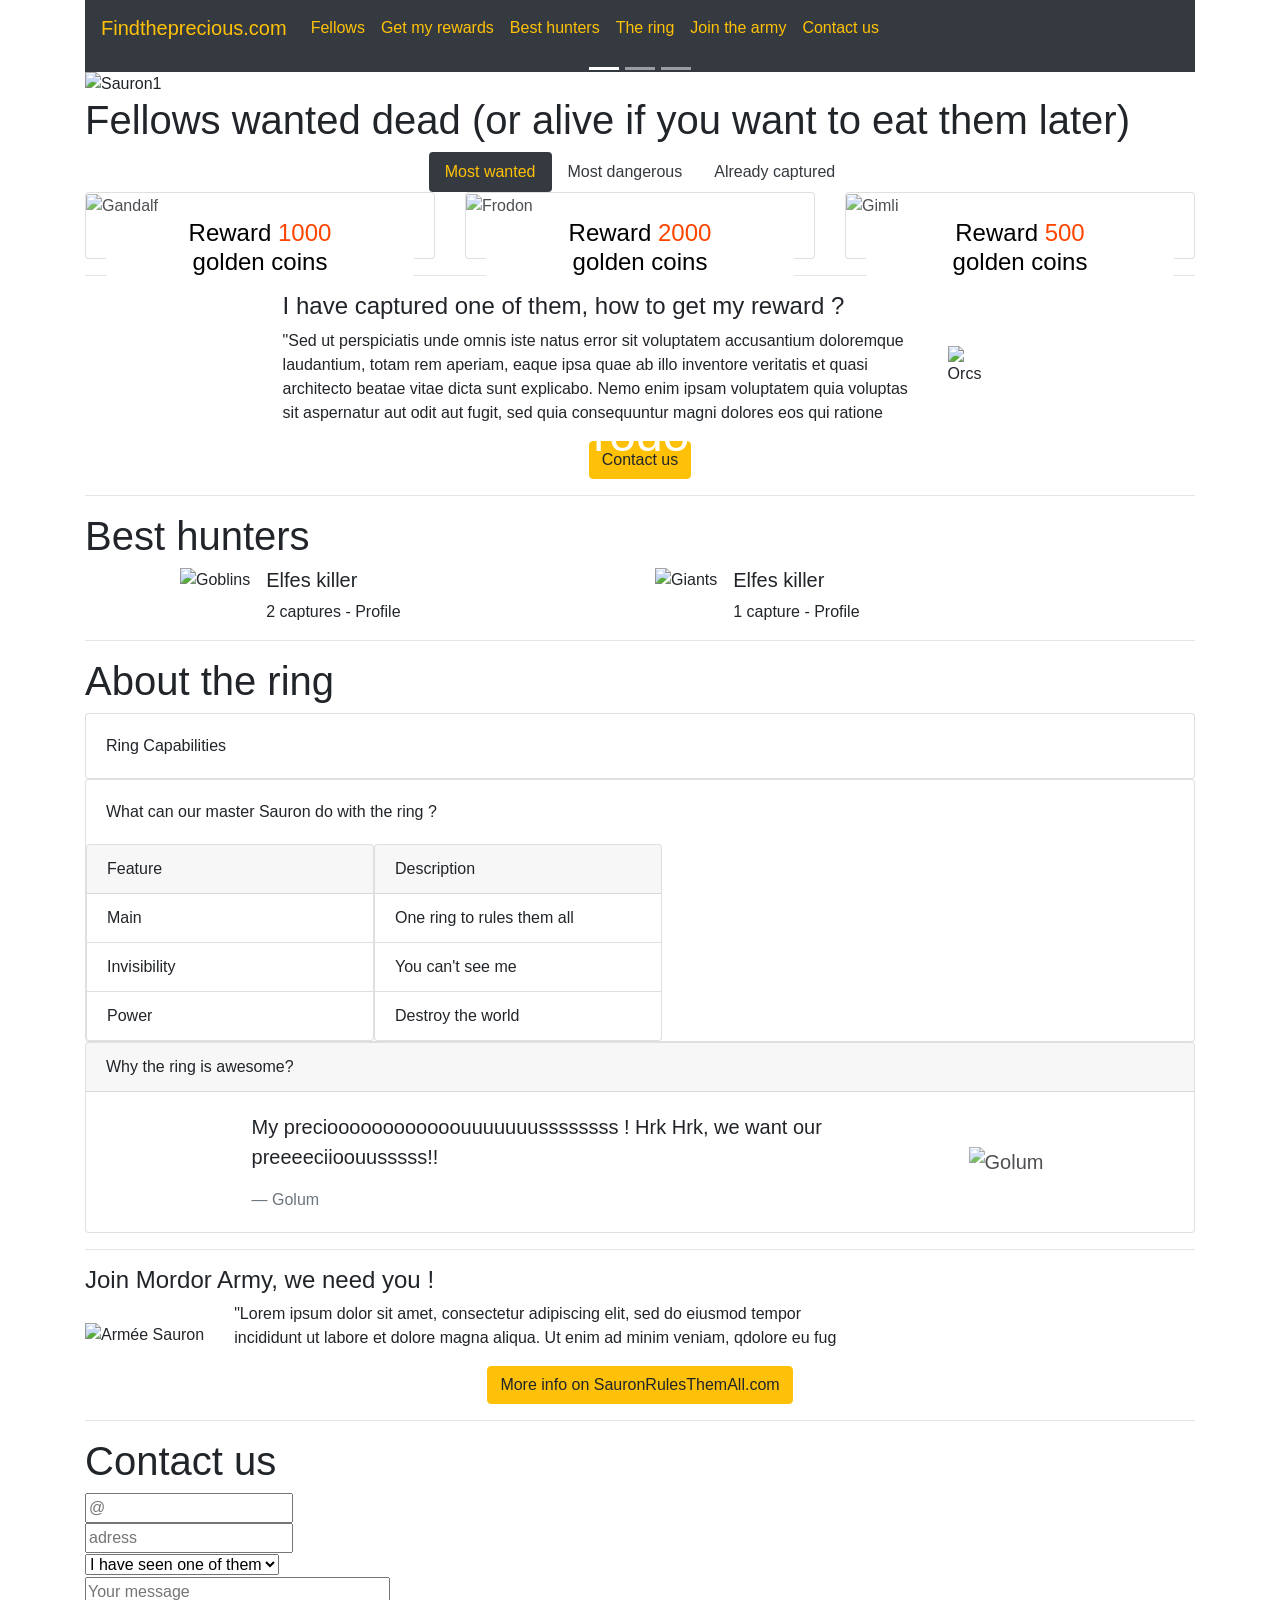
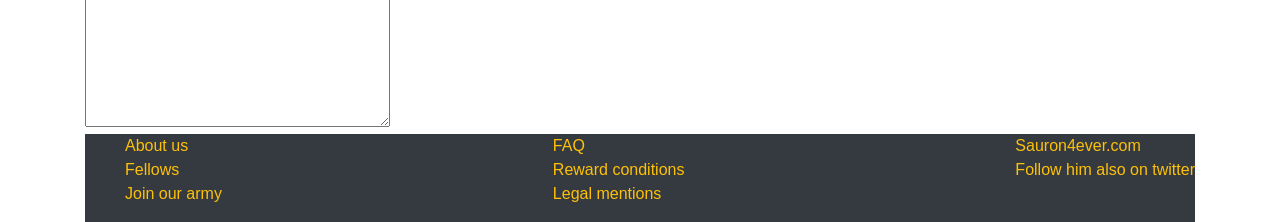
==== index.html @ 028a1921 "Initial commit" ====
<!doctype html>
<html lang="en">

<head>
    <!-- Required meta tags -->

    <meta charset="utf-8">

    <link rel="stylesheet" href="integrationFinalePart1.css">

    <meta name="viewport" content="width=device-width, initial-scale=1, shrink-to-fit=no">

    <!-- Bootstrap CSS -->

    <link rel="stylesheet" href="https://stackpath.bootstrapcdn.com/bootstrap/4.3.1/css/bootstrap.min.css"
        integrity="sha384-ggOyR0iXCbMQv3Xipma34MD+dH/1fQ784/j6cY/iJTQUOhcWr7x9JvoRxT2MZw1T" crossorigin="anonymous">

    <title>Find The Precious</title>
</head>

<body>
    <div class="container">

        <!--Début section Nav-->

        <nav class="navbar navbar-expand-lg navbar-dark bg-dark">
            <p><a class="navbar-brand text-warning" href="#FindThePrecious">Findtheprecious.com</a></p>

            <button class="navbar-toggler" type="button" data-toggle="collapse" data-target="#navbarNav"
                aria-controls="navbarNav" aria-expanded="false" aria-label="Toggle navigation">
                <span class="navbar-toggler-icon"></span>
            </button>

            <div class="collapse navbar-collapse" id="navbarNav">
                <ul class="navbar-nav">
                    <li class="nav-item active">
                        <p><a class="nav-link text-warning" href="#fellows">Fellows <span
                                    class="sr-only">(current)</span></a></p>
                    </li>

                    <li class="nav-item">
                        <p><a class="nav-link text-warning" href="#getMyRewards">Get my rewards</a></p>
                    </li>

                    <li class="nav-item">
                        <p><a class="nav-link text-warning" href="#bestHunters">Best hunters</a></p>
                    </li>

                    <li class="nav-item">
                        <p><a class="nav-link text-warning" href="#theRing">The ring</a></p>
                    </li>

                    <li class="nav-item">
                        <p><a class="nav-link text-warning" href="#joinTheArmy">Join the army</a></p>
                    </li>

                    <li class="nav-item">
                        <p><a class="nav-link text-warning" href="#contactUs" tabindex="-1"
                                aria-disabled="false">Contact
                                us</a></p>
                    </li>
                </ul>

            </div>
        </nav>

        <!--Fin section nav-->

        <!--Début section carousel-->

        <div class="bd-example">
            <div id="carouselExampleCaptions" class="carousel slide" data-ride="carousel">
                <ol class="carousel-indicators">
                    <li data-target="#carouselExampleCaptions" data-slide-to="0" class="active"></li>

                    <li data-target="#carouselExampleCaptions" data-slide-to="1"></li>

                    <li data-target="#carouselExampleCaptions" data-slide-to="2"></li>
                </ol>

                <div class="carousel-inner">
                    <div class="carousel-item active">
                        <img src="https://i.goopics.net/ayAkE.jpg" class="d-block w-100" alt="Sauron1">

                        <div class="carousel-caption">
                            <div class="row">
                                <div class="col-12">
                                    <h4>Dangerous fellowship try to destroy the ring</h4>
                                </div>
                            </div>

                            <div class="row">
                                <div class="col-12">
                                    <p>Orcs, Goblins, Balrogs, protect your master Sauron !</p>
                                </div>
                            </div>
                        </div>
                    </div>

                    <div class="carousel-item">
                        <img src="https://i.goopics.net/KeG3K.jpg" class="d-block w-100" alt="Sauron2">

                        <div class="carousel-caption">
                            <div class="row">
                                <div class="col-12">
                                    <h4>Sauron is watching you !</h4>
                                </div>
                            </div>

                            <div class="row">
                                <div class="col-12">
                                    <p>You shall not pass !</p>
                                </div>
                            </div>
                        </div>
                    </div>

                    <div class="carousel-item">
                        <img src="https://i.goopics.net/n0Dq1.jpg" class="d-block w-100" alt="Sauron3">

                        <div class="carousel-caption">
                            <div class="row">
                                <div class="col-12">
                                    <h4>What a beautiful armor</h4>
                                </div>
                            </div>

                            <div class="row">
                                <div class="col-12">
                                    <p>The mordor's army is waiting for you!</p>
                                </div>
                            </div>
                        </div>
                    </div>
                </div>

                <a class="carousel-control-prev" href="#carouselExampleCaptions" role="button" data-slide="prev">
                    <span class="carousel-control-prev-icon" aria-hidden="true"></span>

                    <span class="sr-only">Previous</span>
                </a>

                <a class="carousel-control-next" href="#carouselExampleCaptions" role="button" data-slide="next">
                    <span class="carousel-control-next-icon" aria-hidden="true"></span>

                    <span class="sr-only">Next</span>
                </a>
            </div>
        </div>

        <!--Fin de la section caroussel-->

        <!--Début de la section fellows-->

        <section id="fellows">
            <div class="row">
                <div class="col-12">
                    <h1>Fellows wanted dead <span>(or alive if you want to eat them later)</span></h1>
                </div>
            </div>

            <!--Pills-->


            <ul class="nav nav-pills justify-content-center">
                <li class="nav-item">
                    <a class="nav-link active bg-dark text-warning text-center" href="#">Most wanted</a>
                </li>

                <li class="nav-item">
                    <a class="nav-link text-dark text-center" href="#">Most dangerous</a>
                </li>

                <li class="nav-item">
                    <a class="nav-link text-dark text-center" href="#">Already captured</a>
                </li>
            </ul>

            <!--Fin Pills-->

            <!--Début Cards-->

            <div class="card-deck">
                <div class="card">
                    <section class="hover">
                        <img src="http://images.innoveduc.fr/integration_gandalf.png" class="card-img-top"
                            alt="Gandalf">
                        <div class="card-body">
                            <div class="card-img-overlay">
                                <h4 class="card-text">Reward <span>1000</span> <br>golden coins</h4>
                                <h3 class="card-title">Gandalf</h3>
                                <p class="card-text">Gandalf</p>
                            </div>
                        </div>
                    </section>
                </div>

                <div class="card">
                    <section class="hover">
                        <img src="https://i.pinimg.com/236x/86/b9/37/86b937f2db9d6435f960b27673864831--frodo-baggins-elijah-wood.jpg?b=t"
                            class="card-img-top" alt="Frodon">
                        <div class="card-body">
                            <div class="card-img-overlay">
                                <h4 class="card-text">Reward <span>2000</span> <br>golden coins</h4>
                                <h3 class="card-title">Frodon</h3>
                                <p class="card-text">Frodon</p>
                            </div>
                        </div>
                    </section>
                </div>

                <div class="card">
                    <section class="hover">
                        <img src="http://images2.fanpop.com/image/photos/10000000/Gimli-gimli-10014373-1000-1261.jpg"
                            class="card-img-top" alt="Gimli">
                        <div class="card-body">
                            <div class="card-img-overlay">
                                <h4 class="card-text">Reward <span>500</span> <br>golden coins</h4>
                                <h3 class="card-title">Gimli</h3>
                                <p class="card-text">Gimli</p>
                            </div>
                        </div>
                    </section>
                </div>
            </div>

            <!--Fin de Cards-->

            <!-- Fin de la section Fellows-->

        </section>

        <hr>

        <!--Début de la section Rewards-->

        <section id="getMyRewards">
            <div class="row d-flex justify-content-center">
                <div class="col-7">
                    <h4>I have captured one of them, how to get my reward ?</h4>
                    <p>"Sed ut perspiciatis unde omnis iste natus error sit voluptatem accusantium doloremque
                        laudantium, totam rem aperiam,
                        eaque ipsa quae ab illo inventore veritatis et quasi architecto beatae vitae dicta sunt
                        explicabo. Nemo enim ipsam
                        voluptatem quia voluptas sit aspernatur aut odit aut fugit, sed quia consequuntur magni dolores
                        eos qui ratione
                    </p>
                </div>

                <div class="align-self-center">
                    <div class="col-5">
                        <img src="https://i.goopics.net/k3JZe.jpg" alt="Orcs" title="Orcs">
                    </div>
                </div>
            </div>

            <div class="d-flex justify-content-center">
                <div class="row">
                    <div class="col-">
                        <button type="button" class="btn btn-warning">Contact us</button>
                    </div>
                </div>
            </div>
        </section>
        <!--Fin de la section Rewards-->

        <hr>

        <!--Début de la section Best hunters-->

        <section id="bestHunters">
            <h1>Best hunters</h1>

            <!--Media object-->

            <div class="row d-flex justify-content-center">
                <div class="col-5">
                    <div class="media">
                        <img src="https://i.goopics.net/yEYqv.jpg" class="mr-3" alt="Goblins">
                        <div class="media-body">
                            <h5 class="mt-0">Elfes killer</h5>
                            2 captures - Profile
                        </div>
                    </div>
                </div>

                <div class="col-5">
                    <div class="media">
                        <img src="https://i.goopics.net/7JwZN.jpg" class="mr-3" alt="Giants">
                        <div class="media-body">
                            <h5 class="mt-0">Elfes killer</h5>
                            1 capture - Profile
                        </div>
                    </div>
                </div>
            </div>

            <!--Fin Media object-->

        </section>

        <!--Fin section Best hunters-->

        <hr>

        <!--Début de la section The ring-->

        <section id="theRing">

            <h1>About the ring</h1>

            <!--Cards-->

            <div class="card">
                <div class="card-body">
                    Ring Capabilities
                </div>
            </div>

            <div class="card">
                <div class="card-body">
                    What can our master Sauron do with the ring ?
                </div>

                <div class="row no-gutters">
                    <div class="col-">
                        <div class="card" style="width: 18rem;">
                            <div class="card-header">
                                Feature
                            </div>
                            <ul class="list-group list-group-flush">
                                <li class="list-group-item">Main</li>
                                <li class="list-group-item">Invisibility</li>
                                <li class="list-group-item">Power</li>
                            </ul>
                        </div>
                    </div>

                    <div class="col-">
                        <div class="card" style="width: 18rem;">
                            <div class="card-header">
                                Description
                            </div>
                            <ul class="list-group list-group-flush">
                                <li class="list-group-item">One ring to rules them all</li>
                                <li class="list-group-item">You can't see me</li>
                                <li class="list-group-item">Destroy the world</li>
                            </ul>
                        </div>
                    </div>
                </div>
            </div>

            <div class="card">
                <div class="card-header">
                    Why the ring is awesome?
                </div>

                <div class="card-body">
                    <blockquote class="blockquote mb-0">
                        <div class="row d-flex justify-content-center">
                            <div class="col-8">
                                <p>My precioooooooooooouuuuuuussssssss ! Hrk Hrk, we want our preeeeciioouusssss!!</p>
                                <footer class="blockquote-footer">Golum</footer>
                            </div>

                            <div class="align-self-center">
                                <div class="col-">
                                    <img src="https://i.goopics.net/Y0LWx.jpeg" alt="Golum" title="Golum">
                                </div>
                            </div>
                        </div>
                    </blockquote>
                </div>
            </div>

            <!--Fin de Caps-->

        </section>

        <!--Fin de la section The Ring-->

        <hr>

        <!--Début de la section Join the Army-->

        <section id="joinTheArmy">
            <div class="row">
                <div class="col-12">
                    <h4>Join Mordor Army, we need you !</h4>
                </div>
            </div>

            <div class="row">
                <div class="align-self-center">
                    <div class="col-12">
                        <img src="https://i.goopics.net/8JwZp.jpg" alt="Armée Sauron" title="Armée de Sauron">
                    </div>
                </div>
                <div class="col-7">
                    <p>"Lorem ipsum dolor sit amet, consectetur adipiscing elit, sed do eiusmod tempor incididunt ut
                        labore et dolore magna
                        aliqua. Ut enim ad minim veniam, qdolore eu fug</p>
                </div>
            </div>

            <div class="row d-flex justify-content-center">
                <div class="col-">
                    <button type="button" class="btn btn-warning">More info on SauronRulesThemAll.com</button>
                </div>
            </div>
        </section>

        <!--Fin de la section Join the Army-->

        <hr>

        <!--Début de la section Contact Us-->

        <section id="contactUs">

            <h1>Contact us</h1>

            <!-- Début du formulaire-->
            
            <form>

                <div class="row no-gutters">
                    <div class="col-12">
                        <input type="email" name="mail" placeholder="@" />
                    </div>
                </div>

                <div class="row no-gutters">
                    <div class="col-">
                        <input type="text" name="text" placeholder="adress" />
                    </div>
                </div>


                <div class="row no-gutters">
                    <div class="col-">
                        <select>
                            <option value="1">I have seen one of them</option>

                            <option value="2">I'm always searching</option>

                            <option value="3">I need help</option>
                        </select>
                    </div>
                </div>

                <div class="row no-gutters">
                    <div class="col-">
                        <textarea rows="6" cols="30" placeholder="Your message"></textarea>
                    </div>
                </div>
            </form>
            <!-- Fin du formulaire-->

        </section>

        <!-- Fin de la section contactUs-->

        <!--Début du footer-->

        <footer>
            <div class="row bg-dark text-warning no-gutters d-flex justify-content-between">
                <div class="col-">
                    <ul>
                        <li>About us</li>

                        <li>Fellows</li>

                        <li>Join our army</li>
                    </ul>
                </div>

                <div class="col-">
                    <ul>
                        <li>FAQ</li>

                        <li>Reward conditions</li>

                        <li>Legal mentions</li>
                    </ul>
                </div>

                <div class="col-">
                    <ul>
                        <li>Sauron4ever.com</li>

                        <li>Follow him also on twitter</li>
                    </ul>
                </div>
            </div>
        </footer>
    </div>

    <!-- Optional JavaScript -->

    <!-- jQuery first, then Popper.js, then Bootstrap JS -->

    <script src="https://code.jquery.com/jquery-3.3.1.slim.min.js"
        integrity="sha384-q8i/X+965DzO0rT7abK41JStQIAqVgRVzpbzo5smXKp4YfRvH+8abtTE1Pi6jizo"
        crossorigin="anonymous"></script>
    <script src="https://cdnjs.cloudflare.com/ajax/libs/popper.js/1.14.7/umd/popper.min.js"
        integrity="sha384-UO2eT0CpHqdSJQ6hJty5KVphtPhzWj9WO1clHTMGa3JDZwrnQq4sF86dIHNDz0W1"
        crossorigin="anonymous"></script>
    <script src="https://stackpath.bootstrapcdn.com/bootstrap/4.3.1/js/bootstrap.min.js"
        integrity="sha384-JjSmVgyd0p3pXB1rRibZUAYoIIy6OrQ6VrjIEaFf/nJGzIxFDsf4x0xIM+B07jRM"
        crossorigin="anonymous"></script>
</body>

</html>
---- integrationFinalePart1.css ----
/* Les images de la section "card" */

div[class="card"] img {
    opacity: 0.8;
}

/*  Encart de la section "card" */

h4[class="card-text"] {
    color: black;
    background-color: white;
    border-radius: 10px;
    padding: 2% 0 2% 0;
    text-align: center
}

h4[class="card-text"] span {
    color: orangered;
}

/* Titre de la carte*/

h3[class="card-title"] {
    font-size: 3em;
    color: white;
    margin-top: 40%;
    text-align: center;
}

/* Sous-titre de la carte*/

p[class="card-text"] {
    color: white;
    font-size: 1.5em;
    margin-top: 20%;
    text-align: center;
    opacity: 0;
}

/* Changement au survol*/

.hover:hover p[class="card-text"] {
    opacity: 1;
}

.hover:hover h3[class="card-title"] {
    visibility: hidden;
}

.hover:hover img[class="card-img-top"] {
    opacity: 1;
}

.hover:hover h4[class="card-text"] {
    visibility: hidden;
}

footer li {
    list-style: none;
}
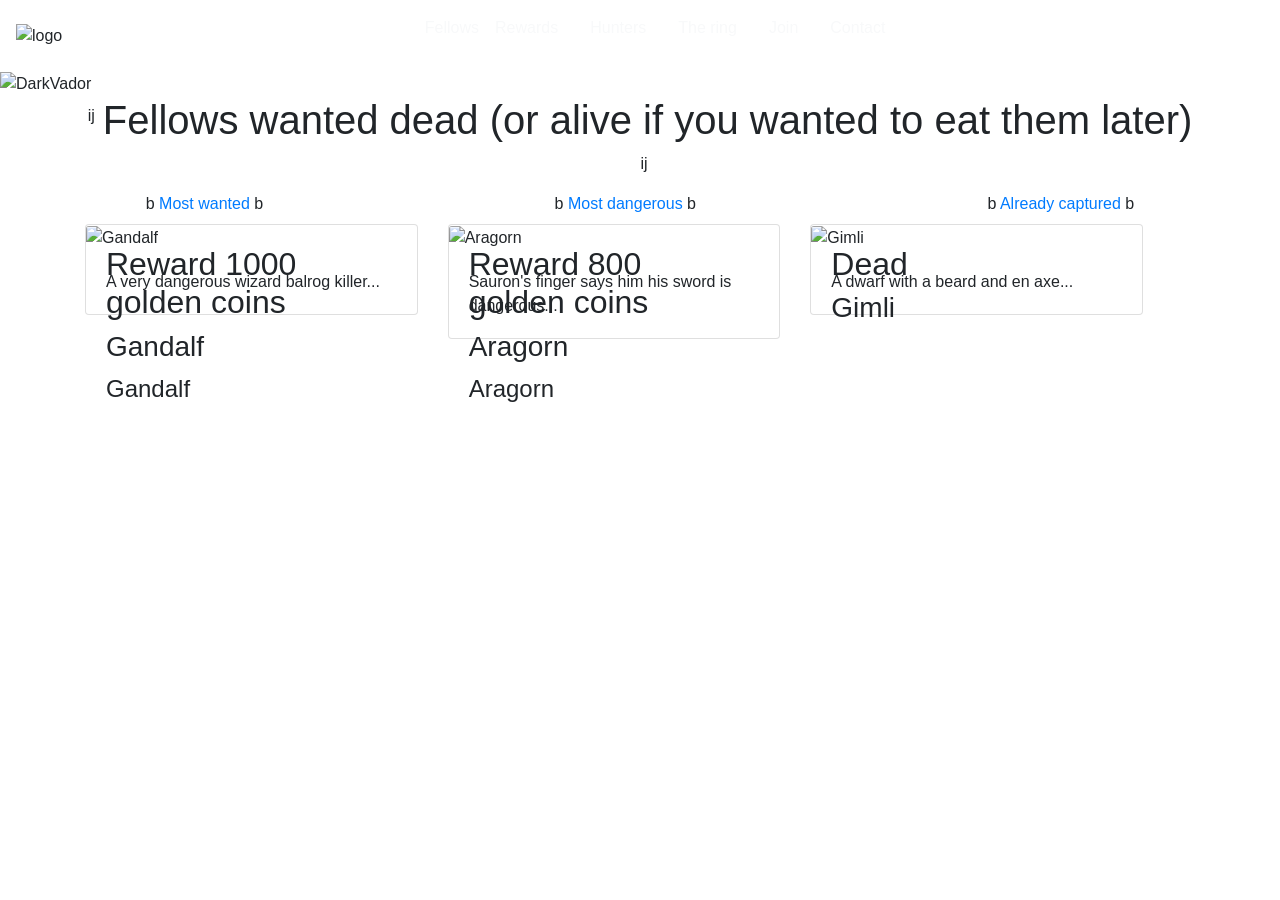
==== commit fff4a3f9: "Intégration partie2" ====
--- a/index.html
+++ b/index.html
@@ -1,4 +1,5 @@
 <!doctype html>
+
 <html lang="en">
 
 <head>
@@ -6,7 +7,7 @@
 
     <meta charset="utf-8">
 
-    <link rel="stylesheet" href="integrationFinalePart1.css">
+    <link rel="stylesheet" href="index.css">
 
     <meta name="viewport" content="width=device-width, initial-scale=1, shrink-to-fit=no">
 
@@ -15,501 +16,234 @@
     <link rel="stylesheet" href="https://stackpath.bootstrapcdn.com/bootstrap/4.3.1/css/bootstrap.min.css"
         integrity="sha384-ggOyR0iXCbMQv3Xipma34MD+dH/1fQ784/j6cY/iJTQUOhcWr7x9JvoRxT2MZw1T" crossorigin="anonymous">
 
-    <title>Find The Precious</title>
+    <title>
+        Find The Precious
+    </title>
 </head>
 
 <body>
-    <div class="container">
-
-        <!--Début section Nav-->
-
-        <nav class="navbar navbar-expand-lg navbar-dark bg-dark">
-            <p><a class="navbar-brand text-warning" href="#FindThePrecious">Findtheprecious.com</a></p>
+
+    <!--////////////////////////////////////////////Début section Nav///////////////////////////////-->
+
+    <nav class="navbar navbar-expand-lg navbar-light">
+            <img class="logo" src="https://zupimages.net/up/18/09/zd7q.png" alt="logo">
 
             <button class="navbar-toggler" type="button" data-toggle="collapse" data-target="#navbarNav"
                 aria-controls="navbarNav" aria-expanded="false" aria-label="Toggle navigation">
                 <span class="navbar-toggler-icon"></span>
             </button>
 
-            <div class="collapse navbar-collapse" id="navbarNav">
-                <ul class="navbar-nav">
+            <div class="collapse navbar-collapse justify-content-center" id="navbarNav">
+                <ul class="navbar-nav justify-content-around">
                     <li class="nav-item active">
-                        <p><a class="nav-link text-warning" href="#fellows">Fellows <span
+                        <p><a class="nav-link text-light" href="#fellows">Fellows <span
                                     class="sr-only">(current)</span></a></p>
                     </li>
 
-                    <li class="nav-item">
-                        <p><a class="nav-link text-warning" href="#getMyRewards">Get my rewards</a></p>
-                    </li>
-
-                    <li class="nav-item">
-                        <p><a class="nav-link text-warning" href="#bestHunters">Best hunters</a></p>
-                    </li>
-
-                    <li class="nav-item">
-                        <p><a class="nav-link text-warning" href="#theRing">The ring</a></p>
-                    </li>
-
-                    <li class="nav-item">
-                        <p><a class="nav-link text-warning" href="#joinTheArmy">Join the army</a></p>
-                    </li>
-
-                    <li class="nav-item">
-                        <p><a class="nav-link text-warning" href="#contactUs" tabindex="-1"
-                                aria-disabled="false">Contact
-                                us</a></p>
+                    <li class="nav-item pr-3">
+                        <p class="textNav"><a class="nav-link text-light" href="#getMyRewards">Rewards</a></p>
+                    </li>
+
+                    <li class="nav-item pr-3">
+                        <p><a class="nav-link text-light" href="#bestHunters">Hunters</a></p>
+                    </li>
+
+                    <li class="nav-item pr-3">
+                        <p><a class="nav-link text-light" href="#theRing">The ring</a></p>
+                    </li>
+
+                    <li class="nav-item pr-3">
+                        <p><a class="nav-link text-light" href="#joinTheArmy">Join</a></p>
+                    </li>
+
+                    <li class="nav-item pr-3">
+                        <p><a class="nav-link text-light" href="#contactUs" tabindex="-1"
+                                aria-disabled="false">Contact</a></p>
                     </li>
                 </ul>
 
             </div>
-        </nav>
-
-        <!--Fin section nav-->
-
-        <!--Début section carousel-->
-
-        <div class="bd-example">
-            <div id="carouselExampleCaptions" class="carousel slide" data-ride="carousel">
-                <ol class="carousel-indicators">
-                    <li data-target="#carouselExampleCaptions" data-slide-to="0" class="active"></li>
-
-                    <li data-target="#carouselExampleCaptions" data-slide-to="1"></li>
-
-                    <li data-target="#carouselExampleCaptions" data-slide-to="2"></li>
-                </ol>
-
-                <div class="carousel-inner">
-                    <div class="carousel-item active">
-                        <img src="https://i.goopics.net/ayAkE.jpg" class="d-block w-100" alt="Sauron1">
-
-                        <div class="carousel-caption">
-                            <div class="row">
-                                <div class="col-12">
-                                    <h4>Dangerous fellowship try to destroy the ring</h4>
-                                </div>
-                            </div>
-
-                            <div class="row">
-                                <div class="col-12">
-                                    <p>Orcs, Goblins, Balrogs, protect your master Sauron !</p>
-                                </div>
-                            </div>
+    </nav>
+
+        <!--/////////////////////////////////////Fin section nav//////////////////////////////////////////////-->
+
+         <!--/////////////////////////////////////Début carousel//////////////////////////////////////////////-->
+
+<div class="bd-example">
+    <div id="carouselExampleCaptions" class="carousel slide" data-ride="carousel">
+        <ol class="carousel-indicators">
+            <li data-target="#carouselExampleCaptions" data-slide-to="0" class="active"></li>
+
+            <li data-target="#carouselExampleCaptions" data-slide-to="1"></li>
+
+            <li data-target="#carouselExampleCaptions" data-slide-to="2"></li>
+        </ol>
+
+        <div class="carousel-inner">
+            <div class="carousel-item active">
+                <img src="https://zupimages.net/up/19/10/vsdb.jpg" class="d-block w-100" alt="DarkVador" title="DarkVador">
+
+                <div class="carousel-caption d-none d-md-block">
+                    <h1>Sauron is a very good bro,</h1>
+
+                    <h2>Please help him to find his ring !<span class="espace">- d.v</span></h2>
+                </div>
+            </div>
+
+            <div class="carousel-item">
+                <img src="https://i.goopics.net/ayAkE.jpg" class="d-block w-100" alt="Sauron" title="Sauron">
+
+                <div class="carousel-caption d-none d-md-block">
+                    <h1>My friend DV is right !</h1>
+
+                    <h2>Join my army to destroy the ring HAHAHA. Come on!</h2>
+                </div>
+            </div>
+
+            <div class="carousel-item">
+                <img src="https://i.goopics.net/KeG3K.jpg" class="d-block w-100" alt="eyeOfSauron" tit>
+
+                <div class="carousel-caption d-none d-md-block">
+                    <h1>I'm watching you !</h1>
+
+                    <h2>Welcome to the Mordor ! We take care about our soldiers.</p>
+                </div>
+            </div>
+        </div>
+
+        <a class="carousel-control-prev" href="#carouselExampleCaptions" role="button" data-slide="prev">
+            <span class="carousel-control-prev-icon" aria-hidden="true"></span>
+            <span class="sr-only">Previous</span>
+        </a>
+
+        <a class="carousel-control-next" href="#carouselExampleCaptions" role="button" data-slide="next">
+            <span class="carousel-control-next-icon" aria-hidden="true"></span>
+            <span class="sr-only">Next</span>
+        </a>
+    </div>
+</div>
+
+<!--//////////////////////////////////////Fin carrousel///////////////////////////-->
+
+<!--/////////////////////////////////////Début section Fellows//////////////////////-->
+
+<section id="fellows">
+    <div class="container">
+        <div class="row align-items-center justify-content-center no-gutters">
+            <div class="col- mr-2">
+                <p class="symbol">ij</p>
+            </div>
+            
+            <div class="col-">
+                <h1 class="wanted">Fellows wanted dead <span>(or alive if you wanted to eat them later)</span></h1>
+            </div>
+            
+            <div class="col- ml-2">
+                <p class="symbol">ij</p>
+            </div>
+        </div>
+    </div>
+
+    <!--///////////////////////////////////////////////Début pills///////////////////////////////////-->
+
+    <ul class="nav justify-content-around">
+        <li class="nav-item">
+            <span class="symbol1">b </span><a class="text-center" href="#">Most wanted</a><span class="symbol1"> b</span>
+        </li>
+
+        <li class="nav-item">
+                <span class="symbol1">b </span><a class="text-center" href="#">Most dangerous</a><span class="symbol1"> b</span>
+        </li>
+
+        <li class="nav-item">
+                <span class="symbol1">b </span><a class="text-center" href="#">Already captured</a><span class="symbol1"> b</span>
+        </li>
+    </ul>
+
+    <!--////////////////////////////////////////////////Fin pills///////////////////////////////////////////////-->
+
+    <!--////////////////////////////////////////////////Début Thumbnails//////////////////////////////////////////// -->
+    
+<div class="container card-group">
+    <div class="row">
+        <div class="col- col-md-4 col-lg-4 mt-2 mb-2">
+            <div class="card">
+                <section class="hover">
+                    <img src="https://zupimages.net/up/19/10/bczs.png" class="card-img-top" alt="Gandalf" title="Gandalf">
+                    
+                    <div class="card-body">
+                        <div class="card-img-overlay">
+                                <h2 class="card-text">Reward <span>1000</span> <br>golden coins</h2>
+                                
+                                <h3 class="card-title">Gandalf</h3>
+
+                                <h4 class="card-text">Gandalf</h4>
                         </div>
+                    
+                        <p class="card-text">A very dangerous wizard balrog killer...</p>
                     </div>
-
-                    <div class="carousel-item">
-                        <img src="https://i.goopics.net/KeG3K.jpg" class="d-block w-100" alt="Sauron2">
-
-                        <div class="carousel-caption">
-                            <div class="row">
-                                <div class="col-12">
-                                    <h4>Sauron is watching you !</h4>
-                                </div>
-                            </div>
-
-                            <div class="row">
-                                <div class="col-12">
-                                    <p>You shall not pass !</p>
-                                </div>
-                            </div>
+                </section>
+            </div>
+        </div>
+
+        <div class="col- col-md-4 col-lg-4 mt-2 mb-2">
+            <div class="card">
+                <section class="hover">
+                    <img src="https://zupimages.net/up/19/10/goj2.png" class="card-img-top" alt="Aragorn" title="Aragorn">
+                    
+                    <div class="card-body">
+                        <div class="card-img-overlay">
+                                <h2 class="card-text">Reward <span>800</span> <br>golden coins</h2>
+                                
+                                <h3 class="card-title">Aragorn</h3>
+
+                                <h4 class="card-text">Aragorn</h4>
                         </div>
+
+                        <p class="card-text">Sauron's finger says him his sword is dangerous...</p>
                     </div>
-
-                    <div class="carousel-item">
-                        <img src="https://i.goopics.net/n0Dq1.jpg" class="d-block w-100" alt="Sauron3">
-
-                        <div class="carousel-caption">
-                            <div class="row">
-                                <div class="col-12">
-                                    <h4>What a beautiful armor</h4>
-                                </div>
-                            </div>
-
-                            <div class="row">
-                                <div class="col-12">
-                                    <p>The mordor's army is waiting for you!</p>
-                                </div>
-                            </div>
+                </section>
+            </div>
+        </div>
+    
+        <div class="col- col-md-4 col-lg-4 mt-2 mb-2">
+            <div class="card">
+                <section class="hover">
+                    <img src="https://zupimages.net/up/18/09/913e.png" class="card-img-top" alt="Gimli" title="Gimli">
+                    
+                    <div class="card-body">
+                        <div class="card-img-overlay">
+                            <h2 class="dead">Dead</h2>
+
+                            <h3 class="gimli">Gimli</h3>
                         </div>
+
+                        <p class="card-text">A dwarf with a beard and en axe...</p>
                     </div>
-                </div>
-
-                <a class="carousel-control-prev" href="#carouselExampleCaptions" role="button" data-slide="prev">
-                    <span class="carousel-control-prev-icon" aria-hidden="true"></span>
-
-                    <span class="sr-only">Previous</span>
-                </a>
-
-                <a class="carousel-control-next" href="#carouselExampleCaptions" role="button" data-slide="next">
-                    <span class="carousel-control-next-icon" aria-hidden="true"></span>
-
-                    <span class="sr-only">Next</span>
-                </a>
-            </div>
-        </div>
-
-        <!--Fin de la section caroussel-->
-
-        <!--Début de la section fellows-->
-
-        <section id="fellows">
-            <div class="row">
-                <div class="col-12">
-                    <h1>Fellows wanted dead <span>(or alive if you want to eat them later)</span></h1>
-                </div>
-            </div>
-
-            <!--Pills-->
-
-
-            <ul class="nav nav-pills justify-content-center">
-                <li class="nav-item">
-                    <a class="nav-link active bg-dark text-warning text-center" href="#">Most wanted</a>
-                </li>
-
-                <li class="nav-item">
-                    <a class="nav-link text-dark text-center" href="#">Most dangerous</a>
-                </li>
-
-                <li class="nav-item">
-                    <a class="nav-link text-dark text-center" href="#">Already captured</a>
-                </li>
-            </ul>
-
-            <!--Fin Pills-->
-
-            <!--Début Cards-->
-
-            <div class="card-deck">
-                <div class="card">
-                    <section class="hover">
-                        <img src="http://images.innoveduc.fr/integration_gandalf.png" class="card-img-top"
-                            alt="Gandalf">
-                        <div class="card-body">
-                            <div class="card-img-overlay">
-                                <h4 class="card-text">Reward <span>1000</span> <br>golden coins</h4>
-                                <h3 class="card-title">Gandalf</h3>
-                                <p class="card-text">Gandalf</p>
-                            </div>
-                        </div>
-                    </section>
-                </div>
-
-                <div class="card">
-                    <section class="hover">
-                        <img src="https://i.pinimg.com/236x/86/b9/37/86b937f2db9d6435f960b27673864831--frodo-baggins-elijah-wood.jpg?b=t"
-                            class="card-img-top" alt="Frodon">
-                        <div class="card-body">
-                            <div class="card-img-overlay">
-                                <h4 class="card-text">Reward <span>2000</span> <br>golden coins</h4>
-                                <h3 class="card-title">Frodon</h3>
-                                <p class="card-text">Frodon</p>
-                            </div>
-                        </div>
-                    </section>
-                </div>
-
-                <div class="card">
-                    <section class="hover">
-                        <img src="http://images2.fanpop.com/image/photos/10000000/Gimli-gimli-10014373-1000-1261.jpg"
-                            class="card-img-top" alt="Gimli">
-                        <div class="card-body">
-                            <div class="card-img-overlay">
-                                <h4 class="card-text">Reward <span>500</span> <br>golden coins</h4>
-                                <h3 class="card-title">Gimli</h3>
-                                <p class="card-text">Gimli</p>
-                            </div>
-                        </div>
-                    </section>
-                </div>
-            </div>
-
-            <!--Fin de Cards-->
-
-            <!-- Fin de la section Fellows-->
-
-        </section>
-
-        <hr>
-
-        <!--Début de la section Rewards-->
-
-        <section id="getMyRewards">
-            <div class="row d-flex justify-content-center">
-                <div class="col-7">
-                    <h4>I have captured one of them, how to get my reward ?</h4>
-                    <p>"Sed ut perspiciatis unde omnis iste natus error sit voluptatem accusantium doloremque
-                        laudantium, totam rem aperiam,
-                        eaque ipsa quae ab illo inventore veritatis et quasi architecto beatae vitae dicta sunt
-                        explicabo. Nemo enim ipsam
-                        voluptatem quia voluptas sit aspernatur aut odit aut fugit, sed quia consequuntur magni dolores
-                        eos qui ratione
-                    </p>
-                </div>
-
-                <div class="align-self-center">
-                    <div class="col-5">
-                        <img src="https://i.goopics.net/k3JZe.jpg" alt="Orcs" title="Orcs">
-                    </div>
-                </div>
-            </div>
-
-            <div class="d-flex justify-content-center">
-                <div class="row">
-                    <div class="col-">
-                        <button type="button" class="btn btn-warning">Contact us</button>
-                    </div>
-                </div>
-            </div>
-        </section>
-        <!--Fin de la section Rewards-->
-
-        <hr>
-
-        <!--Début de la section Best hunters-->
-
-        <section id="bestHunters">
-            <h1>Best hunters</h1>
-
-            <!--Media object-->
-
-            <div class="row d-flex justify-content-center">
-                <div class="col-5">
-                    <div class="media">
-                        <img src="https://i.goopics.net/yEYqv.jpg" class="mr-3" alt="Goblins">
-                        <div class="media-body">
-                            <h5 class="mt-0">Elfes killer</h5>
-                            2 captures - Profile
-                        </div>
-                    </div>
-                </div>
-
-                <div class="col-5">
-                    <div class="media">
-                        <img src="https://i.goopics.net/7JwZN.jpg" class="mr-3" alt="Giants">
-                        <div class="media-body">
-                            <h5 class="mt-0">Elfes killer</h5>
-                            1 capture - Profile
-                        </div>
-                    </div>
-                </div>
-            </div>
-
-            <!--Fin Media object-->
-
-        </section>
-
-        <!--Fin section Best hunters-->
-
-        <hr>
-
-        <!--Début de la section The ring-->
-
-        <section id="theRing">
-
-            <h1>About the ring</h1>
-
-            <!--Cards-->
-
-            <div class="card">
-                <div class="card-body">
-                    Ring Capabilities
-                </div>
-            </div>
-
-            <div class="card">
-                <div class="card-body">
-                    What can our master Sauron do with the ring ?
-                </div>
-
-                <div class="row no-gutters">
-                    <div class="col-">
-                        <div class="card" style="width: 18rem;">
-                            <div class="card-header">
-                                Feature
-                            </div>
-                            <ul class="list-group list-group-flush">
-                                <li class="list-group-item">Main</li>
-                                <li class="list-group-item">Invisibility</li>
-                                <li class="list-group-item">Power</li>
-                            </ul>
-                        </div>
-                    </div>
-
-                    <div class="col-">
-                        <div class="card" style="width: 18rem;">
-                            <div class="card-header">
-                                Description
-                            </div>
-                            <ul class="list-group list-group-flush">
-                                <li class="list-group-item">One ring to rules them all</li>
-                                <li class="list-group-item">You can't see me</li>
-                                <li class="list-group-item">Destroy the world</li>
-                            </ul>
-                        </div>
-                    </div>
-                </div>
-            </div>
-
-            <div class="card">
-                <div class="card-header">
-                    Why the ring is awesome?
-                </div>
-
-                <div class="card-body">
-                    <blockquote class="blockquote mb-0">
-                        <div class="row d-flex justify-content-center">
-                            <div class="col-8">
-                                <p>My precioooooooooooouuuuuuussssssss ! Hrk Hrk, we want our preeeeciioouusssss!!</p>
-                                <footer class="blockquote-footer">Golum</footer>
-                            </div>
-
-                            <div class="align-self-center">
-                                <div class="col-">
-                                    <img src="https://i.goopics.net/Y0LWx.jpeg" alt="Golum" title="Golum">
-                                </div>
-                            </div>
-                        </div>
-                    </blockquote>
-                </div>
-            </div>
-
-            <!--Fin de Caps-->
-
-        </section>
-
-        <!--Fin de la section The Ring-->
-
-        <hr>
-
-        <!--Début de la section Join the Army-->
-
-        <section id="joinTheArmy">
-            <div class="row">
-                <div class="col-12">
-                    <h4>Join Mordor Army, we need you !</h4>
-                </div>
-            </div>
-
-            <div class="row">
-                <div class="align-self-center">
-                    <div class="col-12">
-                        <img src="https://i.goopics.net/8JwZp.jpg" alt="Armée Sauron" title="Armée de Sauron">
-                    </div>
-                </div>
-                <div class="col-7">
-                    <p>"Lorem ipsum dolor sit amet, consectetur adipiscing elit, sed do eiusmod tempor incididunt ut
-                        labore et dolore magna
-                        aliqua. Ut enim ad minim veniam, qdolore eu fug</p>
-                </div>
-            </div>
-
-            <div class="row d-flex justify-content-center">
-                <div class="col-">
-                    <button type="button" class="btn btn-warning">More info on SauronRulesThemAll.com</button>
-                </div>
-            </div>
-        </section>
-
-        <!--Fin de la section Join the Army-->
-
-        <hr>
-
-        <!--Début de la section Contact Us-->
-
-        <section id="contactUs">
-
-            <h1>Contact us</h1>
-
-            <!-- Début du formulaire-->
-            
-            <form>
-
-                <div class="row no-gutters">
-                    <div class="col-12">
-                        <input type="email" name="mail" placeholder="@" />
-                    </div>
-                </div>
-
-                <div class="row no-gutters">
-                    <div class="col-">
-                        <input type="text" name="text" placeholder="adress" />
-                    </div>
-                </div>
-
-
-                <div class="row no-gutters">
-                    <div class="col-">
-                        <select>
-                            <option value="1">I have seen one of them</option>
-
-                            <option value="2">I'm always searching</option>
-
-                            <option value="3">I need help</option>
-                        </select>
-                    </div>
-                </div>
-
-                <div class="row no-gutters">
-                    <div class="col-">
-                        <textarea rows="6" cols="30" placeholder="Your message"></textarea>
-                    </div>
-                </div>
-            </form>
-            <!-- Fin du formulaire-->
-
-        </section>
-
-        <!-- Fin de la section contactUs-->
-
-        <!--Début du footer-->
-
-        <footer>
-            <div class="row bg-dark text-warning no-gutters d-flex justify-content-between">
-                <div class="col-">
-                    <ul>
-                        <li>About us</li>
-
-                        <li>Fellows</li>
-
-                        <li>Join our army</li>
-                    </ul>
-                </div>
-
-                <div class="col-">
-                    <ul>
-                        <li>FAQ</li>
-
-                        <li>Reward conditions</li>
-
-                        <li>Legal mentions</li>
-                    </ul>
-                </div>
-
-                <div class="col-">
-                    <ul>
-                        <li>Sauron4ever.com</li>
-
-                        <li>Follow him also on twitter</li>
-                    </ul>
-                </div>
-            </div>
-        </footer>
+                </section>
+            </div>
+        </div>
     </div>
-
-    <!-- Optional JavaScript -->
+</div>
+
+</section>
 
     <!-- jQuery first, then Popper.js, then Bootstrap JS -->
 
     <script src="https://code.jquery.com/jquery-3.3.1.slim.min.js"
         integrity="sha384-q8i/X+965DzO0rT7abK41JStQIAqVgRVzpbzo5smXKp4YfRvH+8abtTE1Pi6jizo"
-        crossorigin="anonymous"></script>
+        crossorigin="anonymous">
+    </script>
+
     <script src="https://cdnjs.cloudflare.com/ajax/libs/popper.js/1.14.7/umd/popper.min.js"
         integrity="sha384-UO2eT0CpHqdSJQ6hJty5KVphtPhzWj9WO1clHTMGa3JDZwrnQq4sF86dIHNDz0W1"
-        crossorigin="anonymous"></script>
+        crossorigin="anonymous">
+    </script>
+
     <script src="https://stackpath.bootstrapcdn.com/bootstrap/4.3.1/js/bootstrap.min.js"
         integrity="sha384-JjSmVgyd0p3pXB1rRibZUAYoIIy6OrQ6VrjIEaFf/nJGzIxFDsf4x0xIM+B07jRM"
-        crossorigin="anonymous"></script>
+        crossorigin="anonymous">
+    </script>
 </body>
 
 </html>
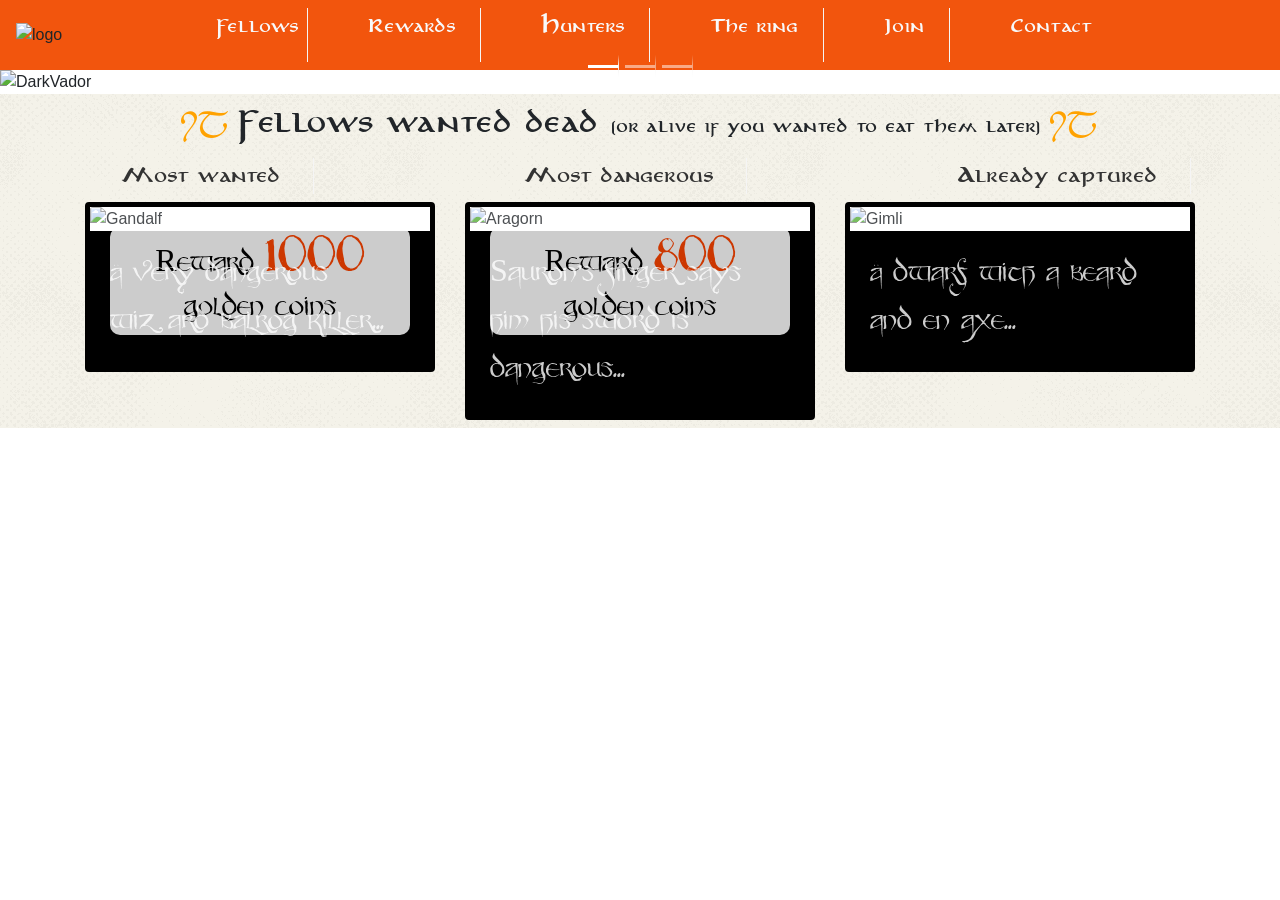
==== commit 43da2906: "Nettoyage du code pour passer le validateur. Juste un warning sur un h1 mal positionné car pas en tê" ====
--- a/index.html
+++ b/index.html
@@ -101,12 +101,12 @@
             </div>
 
             <div class="carousel-item">
-                <img src="https://i.goopics.net/KeG3K.jpg" class="d-block w-100" alt="eyeOfSauron" tit>
+                <img src="https://i.goopics.net/KeG3K.jpg" class="d-block w-100" alt="eyeOfSauron" title="eyeOfSauron">
 
                 <div class="carousel-caption d-none d-md-block">
                     <h1>I'm watching you !</h1>
 
-                    <h2>Welcome to the Mordor ! We take care about our soldiers.</p>
+                    <h2>Welcome to the Mordor ! We take care about our soldiers.</h2>
                 </div>
             </div>
         </div>
--- a/index.css
+++ b/index.css
@@ -0,0 +1,215 @@
+@font-face {
+    font-family: "aniron";
+    src: url('integration_maquette_finale/anicb___.ttf'), 
+    url('integration_maquette_finale/anicm___.ttf');
+    font-weight: normal;
+    font-weight: bold;
+}
+@font-face {
+    font-family: "text";
+    src: url('integration_maquette_finale/partybusiness.ttf');
+    font-weight: normal;
+}
+@font-face {
+    font-family: "symbol";
+    src: url('integration_maquette_finale/tngan.ttf');
+    font-weight: normal;
+}
+/*Fin Polices et symboles*/
+.navbar {
+    background-color:#F2550D;
+}
+.navbar-nav{
+    width:80%;
+}
+ul[class="navbar-nav justify-content-around"] p {
+    font-family: "aniron";
+    font-weight:normal;
+    font-size: 0.9em;
+}
+li:first-child  {
+    border-right:1px solid whitesmoke;
+}
+li:nth-child(2) {
+    border-right:1px solid whitesmoke;
+}
+li:nth-child(3) {
+    border-right:1px solid whitesmoke;
+}
+li:nth-child(4) {
+    border-right:1px solid whitesmoke;
+}
+li:nth-child(5) {
+    border-right:1px solid whitesmoke;
+}
+a[class="nav-link text-light"]:hover {
+    text-decoration: underline whitesmoke;
+}
+/*Fin Navbar*/
+div[class="carousel-caption d-none d-md-block"] {
+    margin-bottom: 15%;
+    font-family: "text";
+}
+div[class="carousel-caption d-none d-md-block"] h1 {
+   font-size:4em;
+   font-style: normal;
+}
+div[class="carousel-caption d-none d-md-block"] h2 {
+    font-size:2em;
+    color:whitesmoke;
+    text-align:start;
+    margin-left: 12%;
+    font-style: italic;
+ }
+.espace {
+    margin-left: 25%;
+}
+/*Fin Carrousel*/
+section[id="fellows"] {
+    background-image: url(integration_maquette_finale/bg_light.png);
+}
+.symbol {
+    font-family: "symbol";
+    font-size: 2em;
+    color: #FFA200;
+}
+.wanted {
+    font-family: "aniron";
+    font-size: 1.5em;
+}
+span {
+    font-size: 0.6em;
+}
+/*Fin titre fellows*/
+div[class="justify-content-around"],a {
+    font-family: "aniron";
+    color: #333 !important;
+}
+.symbol1 {
+    font-family: "symbol";
+    color: #FFA200;
+    font-size: 1.5em;
+    opacity: 0;
+}
+li[class="nav-item"]:hover a {
+    text-decoration: underline #FFA200;
+    color: #FFA200 !important;
+}
+li[class="nav-item"]:hover span {
+    opacity: 1;
+}
+/*Fin section pills*/
+
+/* Les images de la section "card" */
+div[class="card"] img {
+    opacity: 0.8;
+}
+/*  Encart de la section "card" */
+
+h2[class="card-text"] {
+    font-family: "text";
+    font-size:2em;
+    color: black;
+    background-color: white;
+    opacity: 0.8;
+    border-radius: 10px;
+    padding: 2% 0 2% 0;
+    text-align: center
+}
+
+h2[class="card-text"] span {
+    color: orangered;
+    font-size: 1.5em;
+}
+
+/* Titre de la carte*/
+
+h3[class="card-title"] {
+    font-family: "text";
+    font-style: italic;
+    font-size: 4em;
+    color: white;
+    margin-top: 30%;
+    text-align: center;
+}
+.dead {
+    font-family: "text";
+    color: red;
+    text-align: center;
+    font-size: 3em;
+    margin-top:10%;
+    opacity: 0;
+}
+.gimli {
+    font-family: "text";
+    font-size:4em;
+    text-align: center;
+    margin-top: 30%;
+    color: whitesmoke;
+    text-decoration: line-through red;
+    opacity: 0;
+}
+
+/* Sous-titre de la carte*/
+h4[class="card-text"] {
+    font-family: "text";
+    color: white;
+    font-size: 3em;
+    margin-top: 5%;
+    text-align: center;
+    opacity: 0;
+}
+p[class="card-text"] {
+    font-family: "text";
+    color:white;
+    opacity: 0.8;
+    font-size: 2em;
+}
+/*Background color des cartes*/
+div[class="card-body"] {
+    background-color: black;
+}
+div[class="card"] {
+    border:solid black 5px;
+}
+/* Changement au survol*/
+
+.hover:hover h4[class="card-text"] {
+    opacity: 1;
+}
+
+.hover:hover h3[class="card-title"] {
+    visibility: hidden;
+}
+
+.hover:hover img[class="card-img-top"] {
+    opacity: 1;
+}
+
+.hover:hover h2[class="card-text"] {
+    visibility: hidden;
+}
+.hover:hover .gimli {
+    opacity: 1;
+}
+.hover:hover .dead {
+    opacity: 1;
+}
+/*Media Queries*/
+@media screen and (max-width:414px) {
+    li:first-child  {
+        border-right:none;
+    }
+    li:nth-child(2) {
+        border-right:none;
+    }
+    li:nth-child(3) {
+        border-right:none;
+    }
+    li:nth-child(4) {
+        border-right:none;
+    }
+    li:nth-child(5) {
+        border-right:none;
+    }  
+} 
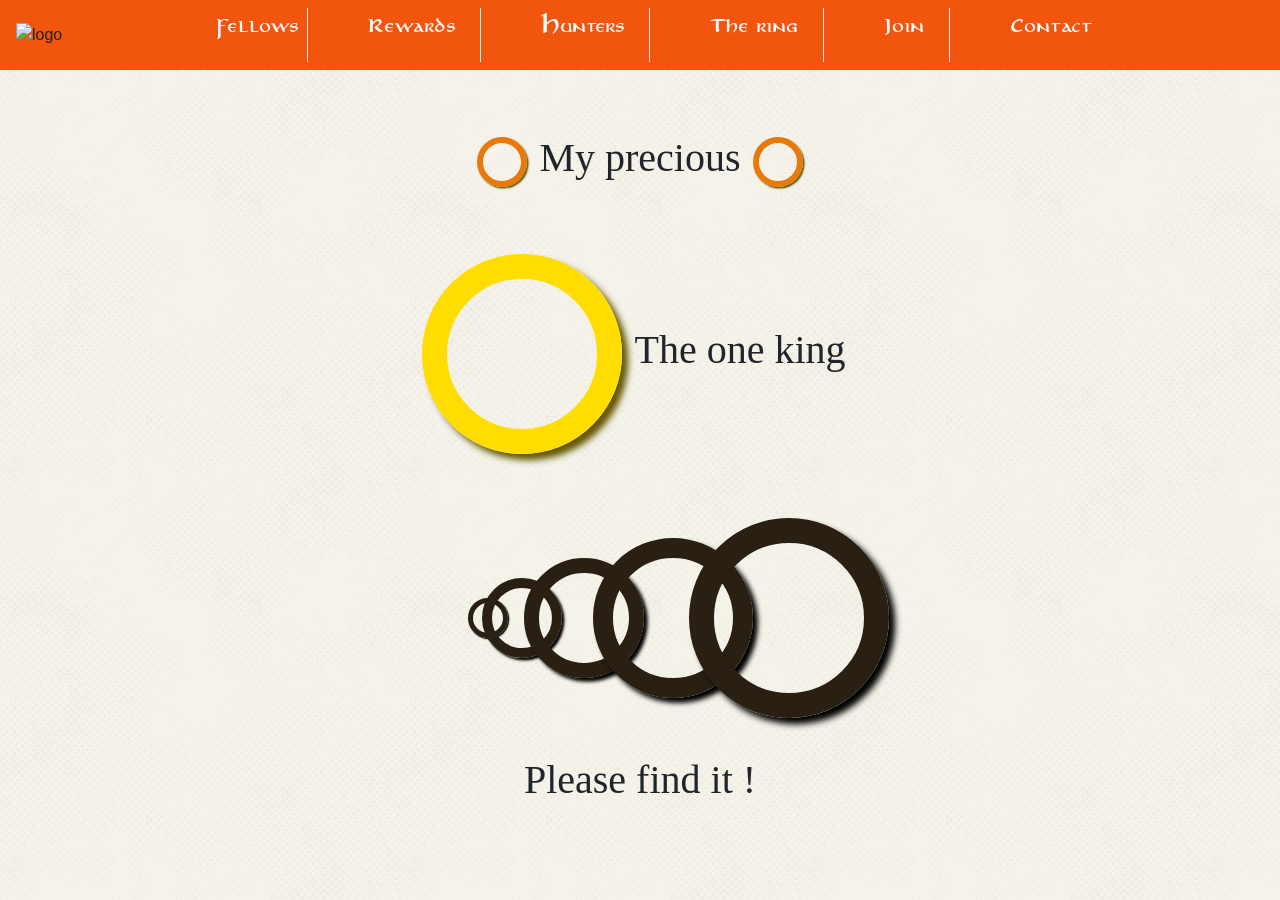
==== commit 09e30ebf: "change precious.html to index.html for publicate it on gitpage. Change previous index.html to integr" ====
--- a/index.html
+++ b/index.html
@@ -3,9 +3,10 @@
 <html lang="en">
 
 <head>
-    <!-- Required meta tags -->
 
     <meta charset="utf-8">
+
+    <link rel="stylesheet" href="precious.css">
 
     <link rel="stylesheet" href="index.css">
 
@@ -16,234 +17,86 @@
     <link rel="stylesheet" href="https://stackpath.bootstrapcdn.com/bootstrap/4.3.1/css/bootstrap.min.css"
         integrity="sha384-ggOyR0iXCbMQv3Xipma34MD+dH/1fQ784/j6cY/iJTQUOhcWr7x9JvoRxT2MZw1T" crossorigin="anonymous">
 
-    <title>
-        Find The Precious
-    </title>
+    <title>Find The Precious</title>
+
 </head>
 
 <body>
 
-    <!--////////////////////////////////////////////Début section Nav///////////////////////////////-->
+        <!--////////////////////////////////////////////Début section Nav///////////////////////////////-->
 
-    <nav class="navbar navbar-expand-lg navbar-light">
-            <img class="logo" src="https://zupimages.net/up/18/09/zd7q.png" alt="logo">
+<nav class="navbar navbar-expand-lg navbar-light">
+    <img class="logo" src="https://zupimages.net/up/18/09/zd7q.png" alt="logo">
 
-            <button class="navbar-toggler" type="button" data-toggle="collapse" data-target="#navbarNav"
-                aria-controls="navbarNav" aria-expanded="false" aria-label="Toggle navigation">
-                <span class="navbar-toggler-icon"></span>
-            </button>
+    <button class="navbar-toggler" type="button" data-toggle="collapse" data-target="#navbarNav"
+        aria-controls="navbarNav" aria-expanded="false" aria-label="Toggle navigation">
+        <span class="navbar-toggler-icon"></span>
+    </button>
 
-            <div class="collapse navbar-collapse justify-content-center" id="navbarNav">
-                <ul class="navbar-nav justify-content-around">
-                    <li class="nav-item active">
-                        <p><a class="nav-link text-light" href="#fellows">Fellows <span
-                                    class="sr-only">(current)</span></a></p>
-                    </li>
+    <div class="collapse navbar-collapse justify-content-center" id="navbarNav">
+        <ul class="navbar-nav justify-content-around">
+            <li class="nav-item active">
+                <p><a class="nav-link text-light" href="#fellows">Fellows <span class="sr-only">(current)</span></a></p>
+            </li>
 
-                    <li class="nav-item pr-3">
-                        <p class="textNav"><a class="nav-link text-light" href="#getMyRewards">Rewards</a></p>
-                    </li>
+            <li class="nav-item pr-3">
+                <p class="textNav"><a class="nav-link text-light" href="#getMyRewards">Rewards</a></p>
+            </li>
 
-                    <li class="nav-item pr-3">
-                        <p><a class="nav-link text-light" href="#bestHunters">Hunters</a></p>
-                    </li>
+            <li class="nav-item pr-3">
+                <p><a class="nav-link text-light" href="#bestHunters">Hunters</a></p>
+            </li>
 
-                    <li class="nav-item pr-3">
-                        <p><a class="nav-link text-light" href="#theRing">The ring</a></p>
-                    </li>
+            <li class="nav-item pr-3">
+                <p><a class="nav-link text-light" href="#theRing">The ring</a></p>
+            </li>
 
-                    <li class="nav-item pr-3">
-                        <p><a class="nav-link text-light" href="#joinTheArmy">Join</a></p>
-                    </li>
+            <li class="nav-item pr-3">
+                <p><a class="nav-link text-light" href="#joinTheArmy">Join</a></p>
+            </li>
 
-                    <li class="nav-item pr-3">
-                        <p><a class="nav-link text-light" href="#contactUs" tabindex="-1"
-                                aria-disabled="false">Contact</a></p>
-                    </li>
-                </ul>
+            <li class="nav-item pr-3">
+                <p><a class="nav-link text-light" href="#contactUs" tabindex="-1" aria-disabled="false">Contact</a></p>
+            </li>
+        </ul>
 
-            </div>
-    </nav>
+    </div>
+        </nav>
+    
+            <!--/////////////////////////////////////Fin section nav//////////////////////////////////////////////-->
 
-        <!--/////////////////////////////////////Fin section nav//////////////////////////////////////////////-->
+    <section>
+            <div class="myPrecious"></div>
 
-         <!--/////////////////////////////////////Début carousel//////////////////////////////////////////////-->
+            <h1>My precious</h1>
+            
+            <div class="myPrecious"></div>
+    </section>
 
-<div class="bd-example">
-    <div id="carouselExampleCaptions" class="carousel slide" data-ride="carousel">
-        <ol class="carousel-indicators">
-            <li data-target="#carouselExampleCaptions" data-slide-to="0" class="active"></li>
+    <section>
+            <div class="theOneKing"></div>
 
-            <li data-target="#carouselExampleCaptions" data-slide-to="1"></li>
+            <h1>The one king</h1>
+    </section>
 
-            <li data-target="#carouselExampleCaptions" data-slide-to="2"></li>
-        </ol>
+    <section>
+        <div class="pleaseFindIt-1"></div>
 
-        <div class="carousel-inner">
-            <div class="carousel-item active">
-                <img src="https://zupimages.net/up/19/10/vsdb.jpg" class="d-block w-100" alt="DarkVador" title="DarkVador">
+        <div class="pleaseFindIt-2"></div>
 
-                <div class="carousel-caption d-none d-md-block">
-                    <h1>Sauron is a very good bro,</h1>
+        <div class="pleaseFindIt-3"></div>
 
-                    <h2>Please help him to find his ring !<span class="espace">- d.v</span></h2>
-                </div>
-            </div>
+        <div class="pleaseFindIt-4"></div>
 
-            <div class="carousel-item">
-                <img src="https://i.goopics.net/ayAkE.jpg" class="d-block w-100" alt="Sauron" title="Sauron">
+        <div class="pleaseFindIt-5"></div>
 
-                <div class="carousel-caption d-none d-md-block">
-                    <h1>My friend DV is right !</h1>
+        <div class="pleaseFindIt-6"></div>
+    </section>
+    
+    <h1 class="fintIt">Please find it !</h1>
+            
 
-                    <h2>Join my army to destroy the ring HAHAHA. Come on!</h2>
-                </div>
-            </div>
 
-            <div class="carousel-item">
-                <img src="https://i.goopics.net/KeG3K.jpg" class="d-block w-100" alt="eyeOfSauron" title="eyeOfSauron">
-
-                <div class="carousel-caption d-none d-md-block">
-                    <h1>I'm watching you !</h1>
-
-                    <h2>Welcome to the Mordor ! We take care about our soldiers.</h2>
-                </div>
-            </div>
-        </div>
-
-        <a class="carousel-control-prev" href="#carouselExampleCaptions" role="button" data-slide="prev">
-            <span class="carousel-control-prev-icon" aria-hidden="true"></span>
-            <span class="sr-only">Previous</span>
-        </a>
-
-        <a class="carousel-control-next" href="#carouselExampleCaptions" role="button" data-slide="next">
-            <span class="carousel-control-next-icon" aria-hidden="true"></span>
-            <span class="sr-only">Next</span>
-        </a>
-    </div>
-</div>
-
-<!--//////////////////////////////////////Fin carrousel///////////////////////////-->
-
-<!--/////////////////////////////////////Début section Fellows//////////////////////-->
-
-<section id="fellows">
-    <div class="container">
-        <div class="row align-items-center justify-content-center no-gutters">
-            <div class="col- mr-2">
-                <p class="symbol">ij</p>
-            </div>
-            
-            <div class="col-">
-                <h1 class="wanted">Fellows wanted dead <span>(or alive if you wanted to eat them later)</span></h1>
-            </div>
-            
-            <div class="col- ml-2">
-                <p class="symbol">ij</p>
-            </div>
-        </div>
-    </div>
-
-    <!--///////////////////////////////////////////////Début pills///////////////////////////////////-->
-
-    <ul class="nav justify-content-around">
-        <li class="nav-item">
-            <span class="symbol1">b </span><a class="text-center" href="#">Most wanted</a><span class="symbol1"> b</span>
-        </li>
-
-        <li class="nav-item">
-                <span class="symbol1">b </span><a class="text-center" href="#">Most dangerous</a><span class="symbol1"> b</span>
-        </li>
-
-        <li class="nav-item">
-                <span class="symbol1">b </span><a class="text-center" href="#">Already captured</a><span class="symbol1"> b</span>
-        </li>
-    </ul>
-
-    <!--////////////////////////////////////////////////Fin pills///////////////////////////////////////////////-->
-
-    <!--////////////////////////////////////////////////Début Thumbnails//////////////////////////////////////////// -->
-    
-<div class="container card-group">
-    <div class="row">
-        <div class="col- col-md-4 col-lg-4 mt-2 mb-2">
-            <div class="card">
-                <section class="hover">
-                    <img src="https://zupimages.net/up/19/10/bczs.png" class="card-img-top" alt="Gandalf" title="Gandalf">
-                    
-                    <div class="card-body">
-                        <div class="card-img-overlay">
-                                <h2 class="card-text">Reward <span>1000</span> <br>golden coins</h2>
-                                
-                                <h3 class="card-title">Gandalf</h3>
-
-                                <h4 class="card-text">Gandalf</h4>
-                        </div>
-                    
-                        <p class="card-text">A very dangerous wizard balrog killer...</p>
-                    </div>
-                </section>
-            </div>
-        </div>
-
-        <div class="col- col-md-4 col-lg-4 mt-2 mb-2">
-            <div class="card">
-                <section class="hover">
-                    <img src="https://zupimages.net/up/19/10/goj2.png" class="card-img-top" alt="Aragorn" title="Aragorn">
-                    
-                    <div class="card-body">
-                        <div class="card-img-overlay">
-                                <h2 class="card-text">Reward <span>800</span> <br>golden coins</h2>
-                                
-                                <h3 class="card-title">Aragorn</h3>
-
-                                <h4 class="card-text">Aragorn</h4>
-                        </div>
-
-                        <p class="card-text">Sauron's finger says him his sword is dangerous...</p>
-                    </div>
-                </section>
-            </div>
-        </div>
-    
-        <div class="col- col-md-4 col-lg-4 mt-2 mb-2">
-            <div class="card">
-                <section class="hover">
-                    <img src="https://zupimages.net/up/18/09/913e.png" class="card-img-top" alt="Gimli" title="Gimli">
-                    
-                    <div class="card-body">
-                        <div class="card-img-overlay">
-                            <h2 class="dead">Dead</h2>
-
-                            <h3 class="gimli">Gimli</h3>
-                        </div>
-
-                        <p class="card-text">A dwarf with a beard and en axe...</p>
-                    </div>
-                </section>
-            </div>
-        </div>
-    </div>
-</div>
-
-</section>
-
-    <!-- jQuery first, then Popper.js, then Bootstrap JS -->
-
-    <script src="https://code.jquery.com/jquery-3.3.1.slim.min.js"
-        integrity="sha384-q8i/X+965DzO0rT7abK41JStQIAqVgRVzpbzo5smXKp4YfRvH+8abtTE1Pi6jizo"
-        crossorigin="anonymous">
-    </script>
-
-    <script src="https://cdnjs.cloudflare.com/ajax/libs/popper.js/1.14.7/umd/popper.min.js"
-        integrity="sha384-UO2eT0CpHqdSJQ6hJty5KVphtPhzWj9WO1clHTMGa3JDZwrnQq4sF86dIHNDz0W1"
-        crossorigin="anonymous">
-    </script>
-
-    <script src="https://stackpath.bootstrapcdn.com/bootstrap/4.3.1/js/bootstrap.min.js"
-        integrity="sha384-JjSmVgyd0p3pXB1rRibZUAYoIIy6OrQ6VrjIEaFf/nJGzIxFDsf4x0xIM+B07jRM"
-        crossorigin="anonymous">
-    </script>
 </body>
 
 </html>
--- a/precious.css
+++ b/precious.css
@@ -0,0 +1,82 @@
+body {
+    background-image: url(./integration_maquette_finale/bg_light.png);
+}
+
+section {
+    display: flex !important;
+    align-items: center;
+    justify-content: center;
+    margin-top: 5%;
+}
+
+h1 {
+    margin-left: 1%;
+    margin-right: 1%;
+    font-family: 'anironC'
+}
+
+.fintIt {
+    text-align: center;
+    margin-top: 3%;
+}
+
+.myPrecious {
+    width: 50px;
+    height: 50px;
+    border: 6.25px solid #E8790C;
+    box-shadow: 1.5625px 1.5625px 1.5625px #665800;
+    border-radius: 50%;
+  }
+
+.theOneKing {
+    width: 200px;
+    height: 200px;
+    border: 25px solid #FFDD00;
+    box-shadow: 6.25px 6.25px 6.25px #665800;
+    border-radius: 50%;
+}
+
+.pleaseFindIt-1 {
+    width: 40px;
+    height: 40px;
+    border: 5px solid #291F13;
+    box-shadow: 1.25px 1.25px 1.25px black;
+    border-radius: 50%;
+    margin-right: -2%;
+  }
+  
+  .pleaseFindIt-2 {
+    width: 80px;
+    height: 80px;
+    border: 10px solid #291F13;
+    box-shadow: 2.5px 2.5px 2.5px black;
+    border-radius: 50%;
+    margin-right: -3%;
+  }
+  
+  .pleaseFindIt-3 {
+    width: 120px;
+    height: 120px;
+    border: 15px solid #291F13;
+    box-shadow: 3.75px 3.75px 3.75px black;
+    border-radius: 50%;
+    margin-right: -4%;
+  }
+  
+  .pleaseFindIt-4 {
+    width: 160px;
+    height: 160px;
+    border: 20px solid #291F13;
+    box-shadow: 5px 5px 5px black;
+    border-radius: 50%;
+    margin-right: -5%;
+  }
+  
+  .pleaseFindIt-5 {
+    width: 200px;
+    height: 200px;
+    border: 25px solid #291F13;
+    box-shadow: 6.25px 6.25px 6.25px black;
+    border-radius: 50%;
+    margin-right: -6%;
+  }
